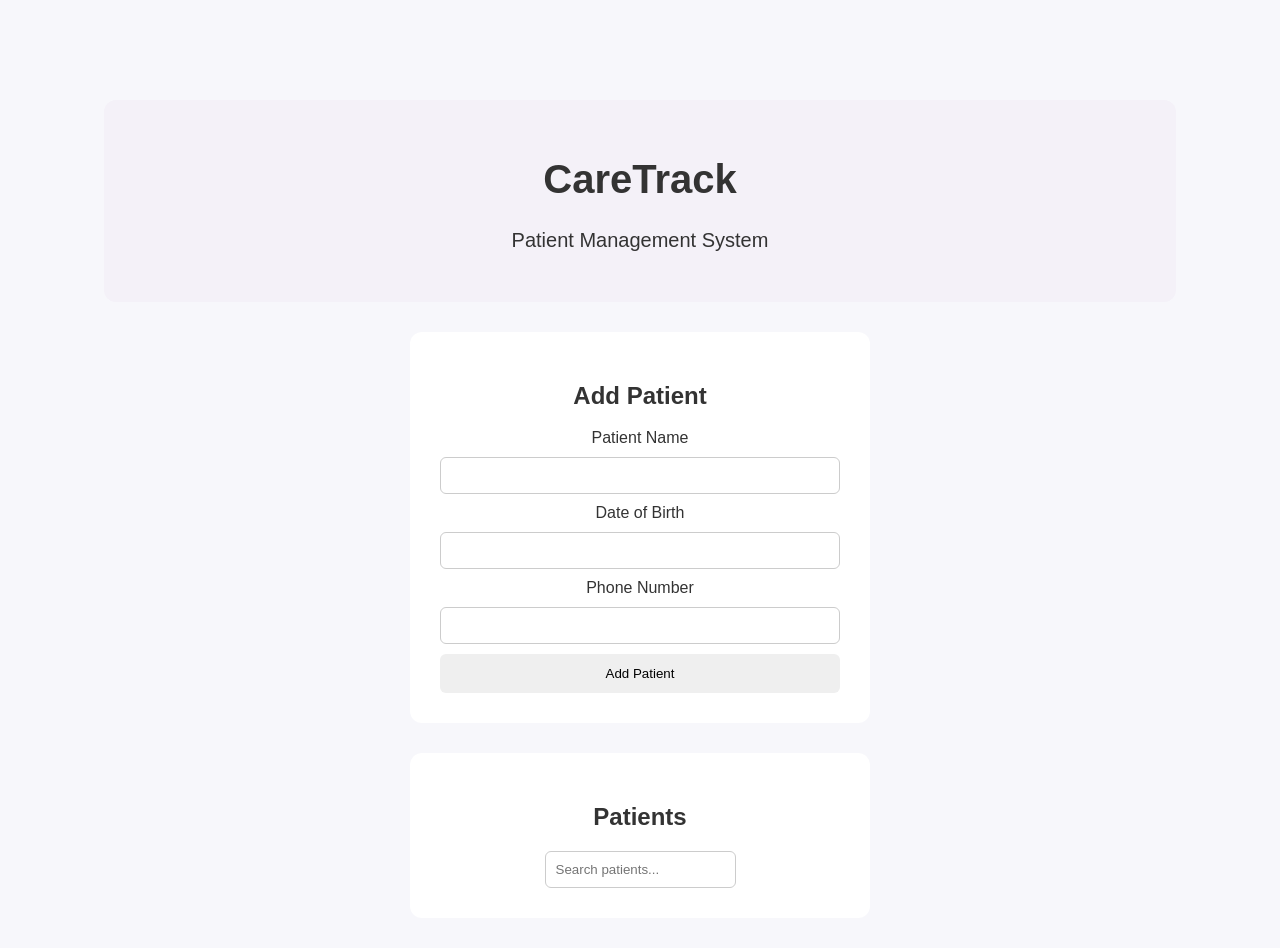
==== index.html @ 3590216e "Build CareTrack patient management interface" ====
<!DOCTYPE html>
<html>

<head>
    <title>CareTrack</title>
    <link rel="stylesheet" href="style.css">
</head>

<body>

    <header>
        <h1>CareTrack</h1>
        <p>Patient Management System</p>
    </header>

    <section>
        <h2>Add Patient</h2>

        <form>
            <label>Patient Name</label>
            <input type="text">

            <label>Date of Birth</label>
            <input type="text" id="dob">

            <label>Phone Number</label>
            <input type="text" id="phone">

            <button type="submit">Add Patient</button>
        </form>
    </section>

    <section>
        <h2>Patients</h2>
           <input type="text" id="searchInput" placeholder="Search patients...">
        <div id="patientList"></div>
    </section>

    <script src="script.js"></script>

</body>

</html>
---- style.css ----
body {
    background-color: #f7f7fb;
    color: #333;
    font-family: Arial, sans-serif;
    text-align: center;
    margin-top: 100px;
}

h1 {
    font-size: 40px;
}

p {
    font-size: 20px;
}

header {
    background-color: #f4f1f8;
    padding: 30px;
    border-radius: 12px;
    width: 80%;
    margin: auto;
}

section {
    background-color: white;
    width: 400px;
    margin: 30px auto;
    padding: 30px;
    border-radius: 12px;
}

form {
    display: flex;
    flex-direction: column;
    gap: 10px;
}

input {
    padding: 10px;
    border: 1px solid #ccc;
    border-radius: 6px;
}

button {
    padding: 12px;
    border: none;
    border-radius: 6px;
    cursor: pointer;
}

.patient-card {
    background-color: #f4f1f8;
    padding: 15px;
    margin-top: 15px;
    border-radius: 10px;
    text-align: left;
}

.patient-card h3 {
    margin-top: 0;
    font-size: 20px;
}
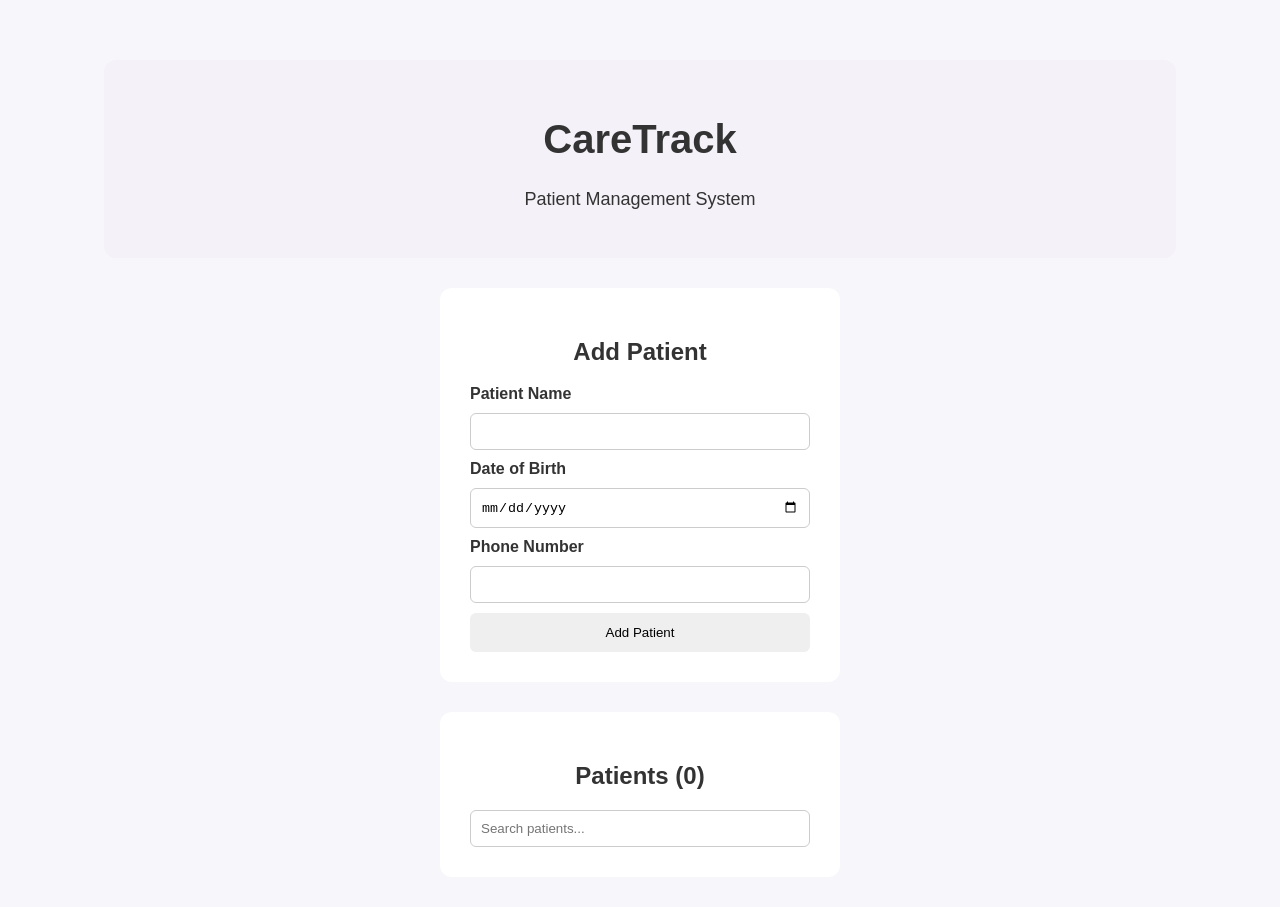
==== commit 2254aa97: "Add patient vitals and medication tracking" ====
--- a/index.html
+++ b/index.html
@@ -13,28 +13,74 @@
         <p>Patient Management System</p>
     </header>
 
+
     <section>
+
         <h2>Add Patient</h2>
 
         <form>
-            <label>Patient Name</label>
-            <input type="text">
 
-            <label>Date of Birth</label>
-            <input type="text" id="dob">
+            <label for="patientName">
+                Patient Name
+            </label>
 
-            <label>Phone Number</label>
-            <input type="text" id="phone">
+            <input
+                type="text"
+                id="patientName"
+                required
+            >
 
-            <button type="submit">Add Patient</button>
+
+            <label for="dob">
+                Date of Birth
+            </label>
+
+            <input
+                type="date"
+                id="dob"
+                required
+            >
+
+
+            <label for="phone">
+                Phone Number
+            </label>
+
+            <input
+                type="tel"
+                id="phone"
+                required
+            >
+
+
+            <button type="submit">
+                Add Patient
+            </button>
+
         </form>
+
     </section>
 
+
     <section>
-        <h2>Patients</h2>
-           <input type="text" id="searchInput" placeholder="Search patients...">
+
+        <h2>
+            Patients
+            <span id="patientCount">(0)</span>
+        </h2>
+
+
+        <input
+            type="text"
+            id="searchInput"
+            placeholder="Search patients..."
+        >
+
+
         <div id="patientList"></div>
+
     </section>
+
 
     <script src="script.js"></script>
 
--- a/style.css
+++ b/style.css
@@ -1,63 +1,276 @@
 body {
+
     background-color: #f7f7fb;
+
     color: #333;
+
     font-family: Arial, sans-serif;
+
     text-align: center;
-    margin-top: 100px;
-}
+
+    margin-top: 60px;
+
+}
+
 
 h1 {
+
     font-size: 40px;
-}
+
+}
+
 
 p {
+
+    font-size: 18px;
+
+}
+
+
+header {
+
+    background-color: #f4f1f8;
+
+    padding: 30px;
+
+    border-radius: 12px;
+
+    width: 80%;
+
+    margin: auto;
+
+}
+
+
+section {
+
+    background-color: white;
+
+    width: 400px;
+
+    margin: 30px auto;
+
+    padding: 30px;
+
+    border-radius: 12px;
+
+    box-sizing: border-box;
+
+}
+
+
+form {
+
+    display: flex;
+
+    flex-direction: column;
+
+    gap: 10px;
+
+}
+
+
+label {
+
+    text-align: left;
+
+    font-weight: bold;
+
+}
+
+
+input {
+
+    padding: 10px;
+
+    border: 1px solid #ccc;
+
+    border-radius: 6px;
+
+    box-sizing: border-box;
+
+    width: 100%;
+
+}
+
+
+button {
+
+    padding: 12px;
+
+    border: none;
+
+    border-radius: 6px;
+
+    cursor: pointer;
+
+}
+
+
+button:hover {
+
+    opacity: 0.9;
+
+}
+
+
+.patient-card {
+
+    background-color: #f4f1f8;
+
+    padding: 15px;
+
+    margin-top: 15px;
+
+    border-radius: 10px;
+
+    text-align: left;
+
+}
+
+
+.patient-card h3 {
+
+    margin-top: 0;
+
     font-size: 20px;
-}
-
-header {
-    background-color: #f4f1f8;
-    padding: 30px;
-    border-radius: 12px;
-    width: 80%;
-    margin: auto;
-}
-
-section {
-    background-color: white;
-    width: 400px;
-    margin: 30px auto;
-    padding: 30px;
-    border-radius: 12px;
-}
-
-form {
-    display: flex;
-    flex-direction: column;
-    gap: 10px;
-}
-
-input {
-    padding: 10px;
-    border: 1px solid #ccc;
-    border-radius: 6px;
-}
-
-button {
-    padding: 12px;
-    border: none;
-    border-radius: 6px;
-    cursor: pointer;
-}
-
-.patient-card {
-    background-color: #f4f1f8;
+
+}
+
+
+.profile-section {
+
+    margin-top: 25px;
+
+    padding-top: 20px;
+
+    border-top: 1px solid #ddd;
+
+}
+
+
+.patient-profile {
+
+    background-color: #f4f1f8;
+
+    padding: 20px;
+
+    border-radius: 10px;
+
+}
+
+
+.blood-pressure-result {
+
+    margin-top: 20px;
+
+    padding: 20px;
+
+    border-radius: 10px;
+
+}
+
+
+.blood-pressure-value {
+
+    font-size: 28px;
+
+    font-weight: bold;
+
+}
+
+
+.blood-pressure-status {
+
+    font-size: 22px;
+
+    font-weight: bold;
+
+}
+
+
+/* BP categories */
+
+.blood-pressure-result.normal {
+
+    background-color: #d9f2d9;
+
+    color: green;
+
+}
+
+
+.blood-pressure-result.elevated {
+
+    background-color: #fff0cc;
+
+    color: orange;
+
+}
+
+
+.blood-pressure-result.stage-1 {
+
+    background-color: #fff0cc;
+
+    color: orange;
+
+}
+
+
+.blood-pressure-result.stage-2 {
+
+    background-color: #ffd6d6;
+
+    color: red;
+
+}
+
+
+.blood-pressure-result.severe {
+
+    background-color: #ffd6d6;
+
+    color: darkred;
+
+}
+
+
+.blood-pressure-result.low {
+
+    background-color: #fff3a3;
+
+    color: #9a7d00;
+
+}
+
+
+/* Keeps older saved "High" readings visible */
+
+.blood-pressure-result.high {
+
+    background-color: #ffd6d6;
+
+    color: red;
+
+}
+.medication-card {
+
+    background-color: #f4f1f8;
+
     padding: 15px;
+
     margin-top: 15px;
-    border-radius: 10px;
+
+    border-radius: 10px;
+
     text-align: left;
-}
-
-.patient-card h3 {
+
+}
+
+
+.medication-card h3 {
+
     margin-top: 0;
-    font-size: 20px;
+
 }
